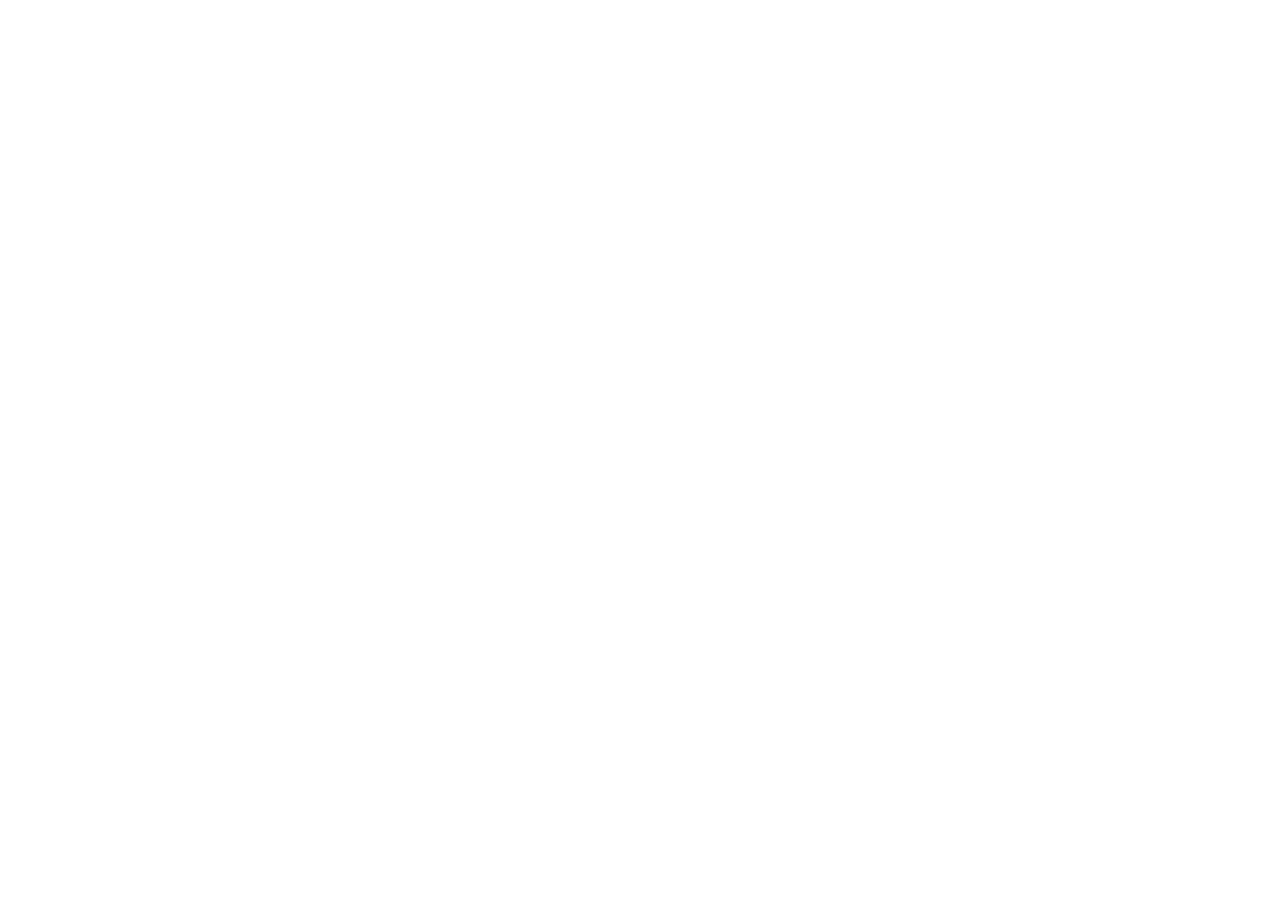
==== index.html @ 8466e8f9 "Model Agency by ZCH" ====
<!DOCTYPE html>
<html>
<head>
	<title></title>
	<meta name="viewport" content="width=device-width, initial-scale=1, shrink-to-fit=no">
	<link rel="stylesheet" type="text/css" href="css/bootstrap.min.css">
	<script type="text/javascript" src="js/jquery.min.js"></script>
	<script type="text/javascript" src="js/bootstrap.bundle.min.js"></script>
</head>
<body>
 	
</body>
</html>
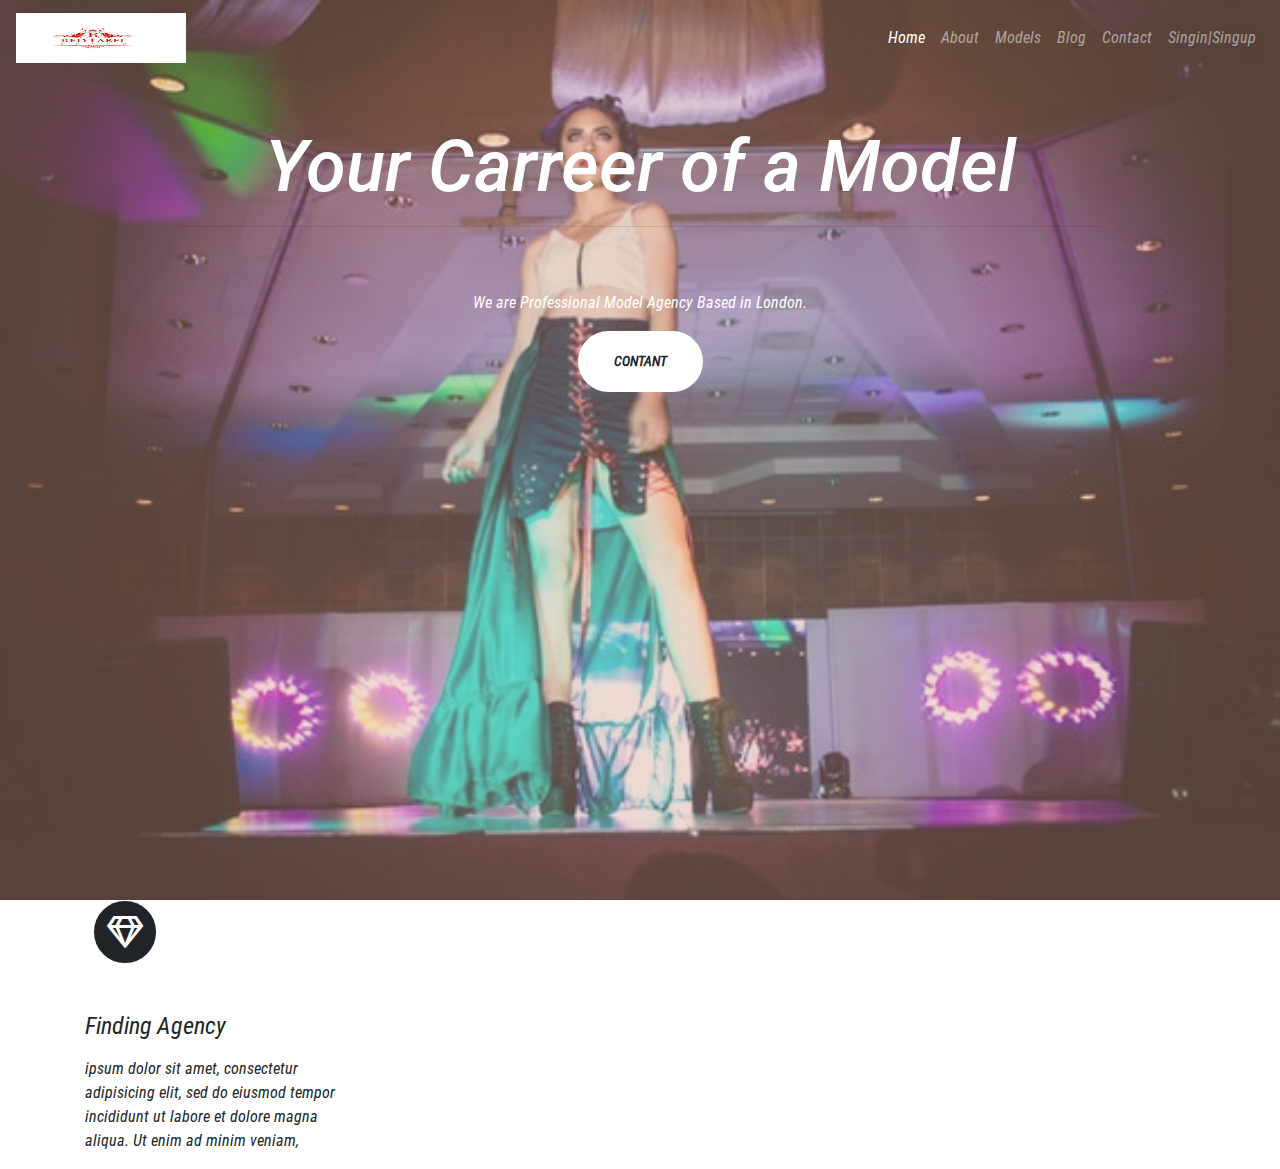
==== commit fc6a539b: "Model Agency by ZCH" ====
--- a/index.html
+++ b/index.html
@@ -6,8 +6,75 @@
 	<link rel="stylesheet" type="text/css" href="css/bootstrap.min.css">
 	<script type="text/javascript" src="js/jquery.min.js"></script>
 	<script type="text/javascript" src="js/bootstrap.bundle.min.js"></script>
+	<link rel="stylesheet" type="text/css" href="style.css">
+	<link rel="stylesheet" type="text/css" href="font.css">
+	<link rel="stylesheet" type="text/css" href="fontawesome-free-5.12.1-web/css/all.min.css">
 </head>
 <body>
- 	
+	<div id="banner">
+	<nav class="navbar navbar-expand-lg navbar-dark">
+		<a class="navbar-brand" href="#"><img src="images/logo.png" style="width: 170px;height: 50px"></a>
+		<button class="navbar-toggler" type="button" data-toggle="collapse" data-target="#navbarSupportedContent" aria-controls="navbarSupportedContent" aria-expanded="false" aria-label="Toggle navigation">
+			<span class="navbar-toggler-icon"></span>
+		</button>
+
+		<div class="collapse navbar-collapse" id="navbarSupportedContent">
+			<ul class="navbar-nav ml-auto">
+				<li class="nav-item active">
+					<a class="nav-link" href="#">Home <span class="sr-only">(current)</span></a>
+				</li>
+				<li class="nav-item">
+					<a class="nav-link" href="#">About</a>
+				</li>
+				<li class="nav-item">
+					<a class="nav-link" href="#">Models</a>
+				</li>
+				<li class="nav-item">
+					<a class="nav-link" href="#">Blog</a>
+				</li>
+				<li class="nav-item">
+					<a class="nav-link" href="#">Contact</a>
+				</li>
+				<li class="nav-item">
+					<a class="nav-link" href="#">Singin|Singup</a>
+				</li>
+				
+				
+			</ul>
+
+		</div>
+	</nav>
+	<div class="container">
+		<div class="row justify-content-center">
+			<div class="col-10 my-5">
+				<h1 class="text-white display-3 text-center" id="headertitle">Your Carreer of a Model</h1>
+				<hr id="divider d-lg-block d-none">
+			</div>
+			<div class="col-12 text-center d-lg-block d-none">
+				<p class="text-white">We are Professional Model Agency Based in London.</p>
+			</div>
+			<div class="d-lg-block d-none">
+				<a href="" class="btn" id="headermain">Contant</a>
+			</div>
+			
+		</div>
+	</div>
+	
+</div>
+<div class="container">
+		<div class="row">
+			<div class="col-lg-3 col-md-6 col-sm-6 col-6">
+				<span class="fa-stack fa-2x">
+					<i class="fas fa-circle fa-stack-2x"></i>
+					<i class="far fa-gem fa-stack-1x fa-inverse"></i>
+				</span>
+				<h4 class="mt-5"> Finding Agency</h4>
+				<p class="text-left mt-3">
+					ipsum dolor sit amet, consectetur adipisicing elit, sed do eiusmod
+					tempor incididunt ut labore et dolore magna aliqua. Ut enim ad minim veniam,
+				</p>
+			</div>
+		</div>
+	</div>
 </body>
 </html>--- a/style.css
+++ b/style.css
@@ -0,0 +1,29 @@
+#banner{
+	background:linear-gradient(to bottom, rgba(218,165,146,.4)0,rgba(218,165,146,.4)100%),url(images/bg2.jpg);
+	width:100%;
+	height: 100vh;
+	background-repeat: no-repeat;
+	background-position: center;
+	background-size: cover;
+}
+#headertitle{
+	font-family:'cc';
+}
+
+*{
+	font-family: 'bb';
+}
+#divider{
+	max-width: 3.25rem;
+	border-width: .2rem;
+	border-color: #fff;
+}
+#headermain{
+	padding: 1.25rem 2.25rem;
+	font-size: .85rem;
+	font-weight: 700;
+	text-transform: uppercase;
+	border: none;
+	border-radius: 10rem;
+	background-color: #fff;
+}--- a/font.css
+++ b/font.css
@@ -0,0 +1,12 @@
+@font-face{
+	font-family: "aa";
+	src:url('fonts/Roboto/Roboto-Black.ttf');
+}
+@font-face{
+	font-family: "bb";
+	src:url('fonts/Roboto_Condensed/RobotoCondensed-Italic.ttf');
+}
+@font-face{
+	font-family: "cc";
+	src:url('fonts/Roboto-MediumItalic.ttf');
+}--- a/fontawesome-free-5.12.1-web/css/all.min.css
+++ b/fontawesome-free-5.12.1-web/css/all.min.css
@@ -0,0 +1,5 @@
+/*!
+ * Font Awesome Free 5.12.1 by @fontawesome - https://fontawesome.com
+ * License - https://fontawesome.com/license/free (Icons: CC BY 4.0, Fonts: SIL OFL 1.1, Code: MIT License)
+ */
+.fa,.fab,.fad,.fal,.far,.fas{-moz-osx-font-smoothing:grayscale;-webkit-font-smoothing:antialiased;display:inline-block;font-style:normal;font-variant:normal;text-rendering:auto;line-height:1}.fa-lg{font-size:1.33333em;line-height:.75em;vertical-align:-.0667em}.fa-xs{font-size:.75em}.fa-sm{font-size:.875em}.fa-1x{font-size:1em}.fa-2x{font-size:2em}.fa-3x{font-size:3em}.fa-4x{font-size:4em}.fa-5x{font-size:5em}.fa-6x{font-size:6em}.fa-7x{font-size:7em}.fa-8x{font-size:8em}.fa-9x{font-size:9em}.fa-10x{font-size:10em}.fa-fw{text-align:center;width:1.25em}.fa-ul{list-style-type:none;margin-left:2.5em;padding-left:0}.fa-ul>li{position:relative}.fa-li{left:-2em;position:absolute;text-align:center;width:2em;line-height:inherit}.fa-border{border:.08em solid #eee;border-radius:.1em;padding:.2em .25em .15em}.fa-pull-left{float:left}.fa-pull-right{float:right}.fa.fa-pull-left,.fab.fa-pull-left,.fal.fa-pull-left,.far.fa-pull-left,.fas.fa-pull-left{margin-right:.3em}.fa.fa-pull-right,.fab.fa-pull-right,.fal.fa-pull-right,.far.fa-pull-right,.fas.fa-pull-right{margin-left:.3em}.fa-spin{-webkit-animation:fa-spin 2s linear infinite;animation:fa-spin 2s linear infinite}.fa-pulse{-webkit-animation:fa-spin 1s steps(8) infinite;animation:fa-spin 1s steps(8) infinite}@-webkit-keyframes fa-spin{0%{-webkit-transform:rotate(0deg);transform:rotate(0deg)}to{-webkit-transform:rotate(1turn);transform:rotate(1turn)}}@keyframes fa-spin{0%{-webkit-transform:rotate(0deg);transform:rotate(0deg)}to{-webkit-transform:rotate(1turn);transform:rotate(1turn)}}.fa-rotate-90{-ms-filter:"progid:DXImageTransform.Microsoft.BasicImage(rotation=1)";-webkit-transform:rotate(90deg);transform:rotate(90deg)}.fa-rotate-180{-ms-filter:"progid:DXImageTransform.Microsoft.BasicImage(rotation=2)";-webkit-transform:rotate(180deg);transform:rotate(180deg)}.fa-rotate-270{-ms-filter:"progid:DXImageTransform.Microsoft.BasicImage(rotation=3)";-webkit-transform:rotate(270deg);transform:rotate(270deg)}.fa-flip-horizontal{-ms-filter:"progid:DXImageTransform.Microsoft.BasicImage(rotation=0, mirror=1)";-webkit-transform:scaleX(-1);transform:scaleX(-1)}.fa-flip-vertical{-webkit-transform:scaleY(-1);transform:scaleY(-1)}.fa-flip-both,.fa-flip-horizontal.fa-flip-vertical,.fa-flip-vertical{-ms-filter:"progid:DXImageTransform.Microsoft.BasicImage(rotation=2, mirror=1)"}.fa-flip-both,.fa-flip-horizontal.fa-flip-vertical{-webkit-transform:scale(-1);transform:scale(-1)}:root .fa-flip-both,:root .fa-flip-horizontal,:root .fa-flip-vertical,:root .fa-rotate-90,:root .fa-rotate-180,:root .fa-rotate-270{-webkit-filter:none;filter:none}.fa-stack{display:inline-block;height:2em;line-height:2em;position:relative;vertical-align:middle;width:2.5em}.fa-stack-1x,.fa-stack-2x{left:0;position:absolute;text-align:center;width:100%}.fa-stack-1x{line-height:inherit}.fa-stack-2x{font-size:2em}.fa-inverse{color:#fff}.fa-500px:before{content:"\f26e"}.fa-accessible-icon:before{content:"\f368"}.fa-accusoft:before{content:"\f369"}.fa-acquisitions-incorporated:before{content:"\f6af"}.fa-ad:before{content:"\f641"}.fa-address-book:before{content:"\f2b9"}.fa-address-card:before{content:"\f2bb"}.fa-adjust:before{content:"\f042"}.fa-adn:before{content:"\f170"}.fa-adobe:before{content:"\f778"}.fa-adversal:before{content:"\f36a"}.fa-affiliatetheme:before{content:"\f36b"}.fa-air-freshener:before{content:"\f5d0"}.fa-airbnb:before{content:"\f834"}.fa-algolia:before{content:"\f36c"}.fa-align-center:before{content:"\f037"}.fa-align-justify:before{content:"\f039"}.fa-align-left:before{content:"\f036"}.fa-align-right:before{content:"\f038"}.fa-alipay:before{content:"\f642"}.fa-allergies:before{content:"\f461"}.fa-amazon:before{content:"\f270"}.fa-amazon-pay:before{content:"\f42c"}.fa-ambulance:before{content:"\f0f9"}.fa-american-sign-language-interpreting:before{content:"\f2a3"}.fa-amilia:before{content:"\f36d"}.fa-anchor:before{content:"\f13d"}.fa-android:before{content:"\f17b"}.fa-angellist:before{content:"\f209"}.fa-angle-double-down:before{content:"\f103"}.fa-angle-double-left:before{content:"\f100"}.fa-angle-double-right:before{content:"\f101"}.fa-angle-double-up:before{content:"\f102"}.fa-angle-down:before{content:"\f107"}.fa-angle-left:before{content:"\f104"}.fa-angle-right:before{content:"\f105"}.fa-angle-up:before{content:"\f106"}.fa-angry:before{content:"\f556"}.fa-angrycreative:before{content:"\f36e"}.fa-angular:before{content:"\f420"}.fa-ankh:before{content:"\f644"}.fa-app-store:before{content:"\f36f"}.fa-app-store-ios:before{content:"\f370"}.fa-apper:before{content:"\f371"}.fa-apple:before{content:"\f179"}.fa-apple-alt:before{content:"\f5d1"}.fa-apple-pay:before{content:"\f415"}.fa-archive:before{content:"\f187"}.fa-archway:before{content:"\f557"}.fa-arrow-alt-circle-down:before{content:"\f358"}.fa-arrow-alt-circle-left:before{content:"\f359"}.fa-arrow-alt-circle-right:before{content:"\f35a"}.fa-arrow-alt-circle-up:before{content:"\f35b"}.fa-arrow-circle-down:before{content:"\f0ab"}.fa-arrow-circle-left:before{content:"\f0a8"}.fa-arrow-circle-right:before{content:"\f0a9"}.fa-arrow-circle-up:before{content:"\f0aa"}.fa-arrow-down:before{content:"\f063"}.fa-arrow-left:before{content:"\f060"}.fa-arrow-right:before{content:"\f061"}.fa-arrow-up:before{content:"\f062"}.fa-arrows-alt:before{content:"\f0b2"}.fa-arrows-alt-h:before{content:"\f337"}.fa-arrows-alt-v:before{content:"\f338"}.fa-artstation:before{content:"\f77a"}.fa-assistive-listening-systems:before{content:"\f2a2"}.fa-asterisk:before{content:"\f069"}.fa-asymmetrik:before{content:"\f372"}.fa-at:before{content:"\f1fa"}.fa-atlas:before{content:"\f558"}.fa-atlassian:before{content:"\f77b"}.fa-atom:before{content:"\f5d2"}.fa-audible:before{content:"\f373"}.fa-audio-description:before{content:"\f29e"}.fa-autoprefixer:before{content:"\f41c"}.fa-avianex:before{content:"\f374"}.fa-aviato:before{content:"\f421"}.fa-award:before{content:"\f559"}.fa-aws:before{content:"\f375"}.fa-baby:before{content:"\f77c"}.fa-baby-carriage:before{content:"\f77d"}.fa-backspace:before{content:"\f55a"}.fa-backward:before{content:"\f04a"}.fa-bacon:before{content:"\f7e5"}.fa-bahai:before{content:"\f666"}.fa-balance-scale:before{content:"\f24e"}.fa-balance-scale-left:before{content:"\f515"}.fa-balance-scale-right:before{content:"\f516"}.fa-ban:before{content:"\f05e"}.fa-band-aid:before{content:"\f462"}.fa-bandcamp:before{content:"\f2d5"}.fa-barcode:before{content:"\f02a"}.fa-bars:before{content:"\f0c9"}.fa-baseball-ball:before{content:"\f433"}.fa-basketball-ball:before{content:"\f434"}.fa-bath:before{content:"\f2cd"}.fa-battery-empty:before{content:"\f244"}.fa-battery-full:before{content:"\f240"}.fa-battery-half:before{content:"\f242"}.fa-battery-quarter:before{content:"\f243"}.fa-battery-three-quarters:before{content:"\f241"}.fa-battle-net:before{content:"\f835"}.fa-bed:before{content:"\f236"}.fa-beer:before{content:"\f0fc"}.fa-behance:before{content:"\f1b4"}.fa-behance-square:before{content:"\f1b5"}.fa-bell:before{content:"\f0f3"}.fa-bell-slash:before{content:"\f1f6"}.fa-bezier-curve:before{content:"\f55b"}.fa-bible:before{content:"\f647"}.fa-bicycle:before{content:"\f206"}.fa-biking:before{content:"\f84a"}.fa-bimobject:before{content:"\f378"}.fa-binoculars:before{content:"\f1e5"}.fa-biohazard:before{content:"\f780"}.fa-birthday-cake:before{content:"\f1fd"}.fa-bitbucket:before{content:"\f171"}.fa-bitcoin:before{content:"\f379"}.fa-bity:before{content:"\f37a"}.fa-black-tie:before{content:"\f27e"}.fa-blackberry:before{content:"\f37b"}.fa-blender:before{content:"\f517"}.fa-blender-phone:before{content:"\f6b6"}.fa-blind:before{content:"\f29d"}.fa-blog:before{content:"\f781"}.fa-blogger:before{content:"\f37c"}.fa-blogger-b:before{content:"\f37d"}.fa-bluetooth:before{content:"\f293"}.fa-bluetooth-b:before{content:"\f294"}.fa-bold:before{content:"\f032"}.fa-bolt:before{content:"\f0e7"}.fa-bomb:before{content:"\f1e2"}.fa-bone:before{content:"\f5d7"}.fa-bong:before{content:"\f55c"}.fa-book:before{content:"\f02d"}.fa-book-dead:before{content:"\f6b7"}.fa-book-medical:before{content:"\f7e6"}.fa-book-open:before{content:"\f518"}.fa-book-reader:before{content:"\f5da"}.fa-bookmark:before{content:"\f02e"}.fa-bootstrap:before{content:"\f836"}.fa-border-all:before{content:"\f84c"}.fa-border-none:before{content:"\f850"}.fa-border-style:before{content:"\f853"}.fa-bowling-ball:before{content:"\f436"}.fa-box:before{content:"\f466"}.fa-box-open:before{content:"\f49e"}.fa-boxes:before{content:"\f468"}.fa-braille:before{content:"\f2a1"}.fa-brain:before{content:"\f5dc"}.fa-bread-slice:before{content:"\f7ec"}.fa-briefcase:before{content:"\f0b1"}.fa-briefcase-medical:before{content:"\f469"}.fa-broadcast-tower:before{content:"\f519"}.fa-broom:before{content:"\f51a"}.fa-brush:before{content:"\f55d"}.fa-btc:before{content:"\f15a"}.fa-buffer:before{content:"\f837"}.fa-bug:before{content:"\f188"}.fa-building:before{content:"\f1ad"}.fa-bullhorn:before{content:"\f0a1"}.fa-bullseye:before{content:"\f140"}.fa-burn:before{content:"\f46a"}.fa-buromobelexperte:before{content:"\f37f"}.fa-bus:before{content:"\f207"}.fa-bus-alt:before{content:"\f55e"}.fa-business-time:before{content:"\f64a"}.fa-buy-n-large:before{content:"\f8a6"}.fa-buysellads:before{content:"\f20d"}.fa-calculator:before{content:"\f1ec"}.fa-calendar:before{content:"\f133"}.fa-calendar-alt:before{content:"\f073"}.fa-calendar-check:before{content:"\f274"}.fa-calendar-day:before{content:"\f783"}.fa-calendar-minus:before{content:"\f272"}.fa-calendar-plus:before{content:"\f271"}.fa-calendar-times:before{content:"\f273"}.fa-calendar-week:before{content:"\f784"}.fa-camera:before{content:"\f030"}.fa-camera-retro:before{content:"\f083"}.fa-campground:before{content:"\f6bb"}.fa-canadian-maple-leaf:before{content:"\f785"}.fa-candy-cane:before{content:"\f786"}.fa-cannabis:before{content:"\f55f"}.fa-capsules:before{content:"\f46b"}.fa-car:before{content:"\f1b9"}.fa-car-alt:before{content:"\f5de"}.fa-car-battery:before{content:"\f5df"}.fa-car-crash:before{content:"\f5e1"}.fa-car-side:before{content:"\f5e4"}.fa-caravan:before{content:"\f8ff"}.fa-caret-down:before{content:"\f0d7"}.fa-caret-left:before{content:"\f0d9"}.fa-caret-right:before{content:"\f0da"}.fa-caret-square-down:before{content:"\f150"}.fa-caret-square-left:before{content:"\f191"}.fa-caret-square-right:before{content:"\f152"}.fa-caret-square-up:before{content:"\f151"}.fa-caret-up:before{content:"\f0d8"}.fa-carrot:before{content:"\f787"}.fa-cart-arrow-down:before{content:"\f218"}.fa-cart-plus:before{content:"\f217"}.fa-cash-register:before{content:"\f788"}.fa-cat:before{content:"\f6be"}.fa-cc-amazon-pay:before{content:"\f42d"}.fa-cc-amex:before{content:"\f1f3"}.fa-cc-apple-pay:before{content:"\f416"}.fa-cc-diners-club:before{content:"\f24c"}.fa-cc-discover:before{content:"\f1f2"}.fa-cc-jcb:before{content:"\f24b"}.fa-cc-mastercard:before{content:"\f1f1"}.fa-cc-paypal:before{content:"\f1f4"}.fa-cc-stripe:before{content:"\f1f5"}.fa-cc-visa:before{content:"\f1f0"}.fa-centercode:before{content:"\f380"}.fa-centos:before{content:"\f789"}.fa-certificate:before{content:"\f0a3"}.fa-chair:before{content:"\f6c0"}.fa-chalkboard:before{content:"\f51b"}.fa-chalkboard-teacher:before{content:"\f51c"}.fa-charging-station:before{content:"\f5e7"}.fa-chart-area:before{content:"\f1fe"}.fa-chart-bar:before{content:"\f080"}.fa-chart-line:before{content:"\f201"}.fa-chart-pie:before{content:"\f200"}.fa-check:before{content:"\f00c"}.fa-check-circle:before{content:"\f058"}.fa-check-double:before{content:"\f560"}.fa-check-square:before{content:"\f14a"}.fa-cheese:before{content:"\f7ef"}.fa-chess:before{content:"\f439"}.fa-chess-bishop:before{content:"\f43a"}.fa-chess-board:before{content:"\f43c"}.fa-chess-king:before{content:"\f43f"}.fa-chess-knight:before{content:"\f441"}.fa-chess-pawn:before{content:"\f443"}.fa-chess-queen:before{content:"\f445"}.fa-chess-rook:before{content:"\f447"}.fa-chevron-circle-down:before{content:"\f13a"}.fa-chevron-circle-left:before{content:"\f137"}.fa-chevron-circle-right:before{content:"\f138"}.fa-chevron-circle-up:before{content:"\f139"}.fa-chevron-down:before{content:"\f078"}.fa-chevron-left:before{content:"\f053"}.fa-chevron-right:before{content:"\f054"}.fa-chevron-up:before{content:"\f077"}.fa-child:before{content:"\f1ae"}.fa-chrome:before{content:"\f268"}.fa-chromecast:before{content:"\f838"}.fa-church:before{content:"\f51d"}.fa-circle:before{content:"\f111"}.fa-circle-notch:before{content:"\f1ce"}.fa-city:before{content:"\f64f"}.fa-clinic-medical:before{content:"\f7f2"}.fa-clipboard:before{content:"\f328"}.fa-clipboard-check:before{content:"\f46c"}.fa-clipboard-list:before{content:"\f46d"}.fa-clock:before{content:"\f017"}.fa-clone:before{content:"\f24d"}.fa-closed-captioning:before{content:"\f20a"}.fa-cloud:before{content:"\f0c2"}.fa-cloud-download-alt:before{content:"\f381"}.fa-cloud-meatball:before{content:"\f73b"}.fa-cloud-moon:before{content:"\f6c3"}.fa-cloud-moon-rain:before{content:"\f73c"}.fa-cloud-rain:before{content:"\f73d"}.fa-cloud-showers-heavy:before{content:"\f740"}.fa-cloud-sun:before{content:"\f6c4"}.fa-cloud-sun-rain:before{content:"\f743"}.fa-cloud-upload-alt:before{content:"\f382"}.fa-cloudscale:before{content:"\f383"}.fa-cloudsmith:before{content:"\f384"}.fa-cloudversify:before{content:"\f385"}.fa-cocktail:before{content:"\f561"}.fa-code:before{content:"\f121"}.fa-code-branch:before{content:"\f126"}.fa-codepen:before{content:"\f1cb"}.fa-codiepie:before{content:"\f284"}.fa-coffee:before{content:"\f0f4"}.fa-cog:before{content:"\f013"}.fa-cogs:before{content:"\f085"}.fa-coins:before{content:"\f51e"}.fa-columns:before{content:"\f0db"}.fa-comment:before{content:"\f075"}.fa-comment-alt:before{content:"\f27a"}.fa-comment-dollar:before{content:"\f651"}.fa-comment-dots:before{content:"\f4ad"}.fa-comment-medical:before{content:"\f7f5"}.fa-comment-slash:before{content:"\f4b3"}.fa-comments:before{content:"\f086"}.fa-comments-dollar:before{content:"\f653"}.fa-compact-disc:before{content:"\f51f"}.fa-compass:before{content:"\f14e"}.fa-compress:before{content:"\f066"}.fa-compress-alt:before{content:"\f422"}.fa-compress-arrows-alt:before{content:"\f78c"}.fa-concierge-bell:before{content:"\f562"}.fa-confluence:before{content:"\f78d"}.fa-connectdevelop:before{content:"\f20e"}.fa-contao:before{content:"\f26d"}.fa-cookie:before{content:"\f563"}.fa-cookie-bite:before{content:"\f564"}.fa-copy:before{content:"\f0c5"}.fa-copyright:before{content:"\f1f9"}.fa-cotton-bureau:before{content:"\f89e"}.fa-couch:before{content:"\f4b8"}.fa-cpanel:before{content:"\f388"}.fa-creative-commons:before{content:"\f25e"}.fa-creative-commons-by:before{content:"\f4e7"}.fa-creative-commons-nc:before{content:"\f4e8"}.fa-creative-commons-nc-eu:before{content:"\f4e9"}.fa-creative-commons-nc-jp:before{content:"\f4ea"}.fa-creative-commons-nd:before{content:"\f4eb"}.fa-creative-commons-pd:before{content:"\f4ec"}.fa-creative-commons-pd-alt:before{content:"\f4ed"}.fa-creative-commons-remix:before{content:"\f4ee"}.fa-creative-commons-sa:before{content:"\f4ef"}.fa-creative-commons-sampling:before{content:"\f4f0"}.fa-creative-commons-sampling-plus:before{content:"\f4f1"}.fa-creative-commons-share:before{content:"\f4f2"}.fa-creative-commons-zero:before{content:"\f4f3"}.fa-credit-card:before{content:"\f09d"}.fa-critical-role:before{content:"\f6c9"}.fa-crop:before{content:"\f125"}.fa-crop-alt:before{content:"\f565"}.fa-cross:before{content:"\f654"}.fa-crosshairs:before{content:"\f05b"}.fa-crow:before{content:"\f520"}.fa-crown:before{content:"\f521"}.fa-crutch:before{content:"\f7f7"}.fa-css3:before{content:"\f13c"}.fa-css3-alt:before{content:"\f38b"}.fa-cube:before{content:"\f1b2"}.fa-cubes:before{content:"\f1b3"}.fa-cut:before{content:"\f0c4"}.fa-cuttlefish:before{content:"\f38c"}.fa-d-and-d:before{content:"\f38d"}.fa-d-and-d-beyond:before{content:"\f6ca"}.fa-dailymotion:before{content:"\f952"}.fa-dashcube:before{content:"\f210"}.fa-database:before{content:"\f1c0"}.fa-deaf:before{content:"\f2a4"}.fa-delicious:before{content:"\f1a5"}.fa-democrat:before{content:"\f747"}.fa-deploydog:before{content:"\f38e"}.fa-deskpro:before{content:"\f38f"}.fa-desktop:before{content:"\f108"}.fa-dev:before{content:"\f6cc"}.fa-deviantart:before{content:"\f1bd"}.fa-dharmachakra:before{content:"\f655"}.fa-dhl:before{content:"\f790"}.fa-diagnoses:before{content:"\f470"}.fa-diaspora:before{content:"\f791"}.fa-dice:before{content:"\f522"}.fa-dice-d20:before{content:"\f6cf"}.fa-dice-d6:before{content:"\f6d1"}.fa-dice-five:before{content:"\f523"}.fa-dice-four:before{content:"\f524"}.fa-dice-one:before{content:"\f525"}.fa-dice-six:before{content:"\f526"}.fa-dice-three:before{content:"\f527"}.fa-dice-two:before{content:"\f528"}.fa-digg:before{content:"\f1a6"}.fa-digital-ocean:before{content:"\f391"}.fa-digital-tachograph:before{content:"\f566"}.fa-directions:before{content:"\f5eb"}.fa-discord:before{content:"\f392"}.fa-discourse:before{content:"\f393"}.fa-divide:before{content:"\f529"}.fa-dizzy:before{content:"\f567"}.fa-dna:before{content:"\f471"}.fa-dochub:before{content:"\f394"}.fa-docker:before{content:"\f395"}.fa-dog:before{content:"\f6d3"}.fa-dollar-sign:before{content:"\f155"}.fa-dolly:before{content:"\f472"}.fa-dolly-flatbed:before{content:"\f474"}.fa-donate:before{content:"\f4b9"}.fa-door-closed:before{content:"\f52a"}.fa-door-open:before{content:"\f52b"}.fa-dot-circle:before{content:"\f192"}.fa-dove:before{content:"\f4ba"}.fa-download:before{content:"\f019"}.fa-draft2digital:before{content:"\f396"}.fa-drafting-compass:before{content:"\f568"}.fa-dragon:before{content:"\f6d5"}.fa-draw-polygon:before{content:"\f5ee"}.fa-dribbble:before{content:"\f17d"}.fa-dribbble-square:before{content:"\f397"}.fa-dropbox:before{content:"\f16b"}.fa-drum:before{content:"\f569"}.fa-drum-steelpan:before{content:"\f56a"}.fa-drumstick-bite:before{content:"\f6d7"}.fa-drupal:before{content:"\f1a9"}.fa-dumbbell:before{content:"\f44b"}.fa-dumpster:before{content:"\f793"}.fa-dumpster-fire:before{content:"\f794"}.fa-dungeon:before{content:"\f6d9"}.fa-dyalog:before{content:"\f399"}.fa-earlybirds:before{content:"\f39a"}.fa-ebay:before{content:"\f4f4"}.fa-edge:before{content:"\f282"}.fa-edit:before{content:"\f044"}.fa-egg:before{content:"\f7fb"}.fa-eject:before{content:"\f052"}.fa-elementor:before{content:"\f430"}.fa-ellipsis-h:before{content:"\f141"}.fa-ellipsis-v:before{content:"\f142"}.fa-ello:before{content:"\f5f1"}.fa-ember:before{content:"\f423"}.fa-empire:before{content:"\f1d1"}.fa-envelope:before{content:"\f0e0"}.fa-envelope-open:before{content:"\f2b6"}.fa-envelope-open-text:before{content:"\f658"}.fa-envelope-square:before{content:"\f199"}.fa-envira:before{content:"\f299"}.fa-equals:before{content:"\f52c"}.fa-eraser:before{content:"\f12d"}.fa-erlang:before{content:"\f39d"}.fa-ethereum:before{content:"\f42e"}.fa-ethernet:before{content:"\f796"}.fa-etsy:before{content:"\f2d7"}.fa-euro-sign:before{content:"\f153"}.fa-evernote:before{content:"\f839"}.fa-exchange-alt:before{content:"\f362"}.fa-exclamation:before{content:"\f12a"}.fa-exclamation-circle:before{content:"\f06a"}.fa-exclamation-triangle:before{content:"\f071"}.fa-expand:before{content:"\f065"}.fa-expand-alt:before{content:"\f424"}.fa-expand-arrows-alt:before{content:"\f31e"}.fa-expeditedssl:before{content:"\f23e"}.fa-external-link-alt:before{content:"\f35d"}.fa-external-link-square-alt:before{content:"\f360"}.fa-eye:before{content:"\f06e"}.fa-eye-dropper:before{content:"\f1fb"}.fa-eye-slash:before{content:"\f070"}.fa-facebook:before{content:"\f09a"}.fa-facebook-f:before{content:"\f39e"}.fa-facebook-messenger:before{content:"\f39f"}.fa-facebook-square:before{content:"\f082"}.fa-fan:before{content:"\f863"}.fa-fantasy-flight-games:before{content:"\f6dc"}.fa-fast-backward:before{content:"\f049"}.fa-fast-forward:before{content:"\f050"}.fa-fax:before{content:"\f1ac"}.fa-feather:before{content:"\f52d"}.fa-feather-alt:before{content:"\f56b"}.fa-fedex:before{content:"\f797"}.fa-fedora:before{content:"\f798"}.fa-female:before{content:"\f182"}.fa-fighter-jet:before{content:"\f0fb"}.fa-figma:before{content:"\f799"}.fa-file:before{content:"\f15b"}.fa-file-alt:before{content:"\f15c"}.fa-file-archive:before{content:"\f1c6"}.fa-file-audio:before{content:"\f1c7"}.fa-file-code:before{content:"\f1c9"}.fa-file-contract:before{content:"\f56c"}.fa-file-csv:before{content:"\f6dd"}.fa-file-download:before{content:"\f56d"}.fa-file-excel:before{content:"\f1c3"}.fa-file-export:before{content:"\f56e"}.fa-file-image:before{content:"\f1c5"}.fa-file-import:before{content:"\f56f"}.fa-file-invoice:before{content:"\f570"}.fa-file-invoice-dollar:before{content:"\f571"}.fa-file-medical:before{content:"\f477"}.fa-file-medical-alt:before{content:"\f478"}.fa-file-pdf:before{content:"\f1c1"}.fa-file-powerpoint:before{content:"\f1c4"}.fa-file-prescription:before{content:"\f572"}.fa-file-signature:before{content:"\f573"}.fa-file-upload:before{content:"\f574"}.fa-file-video:before{content:"\f1c8"}.fa-file-word:before{content:"\f1c2"}.fa-fill:before{content:"\f575"}.fa-fill-drip:before{content:"\f576"}.fa-film:before{content:"\f008"}.fa-filter:before{content:"\f0b0"}.fa-fingerprint:before{content:"\f577"}.fa-fire:before{content:"\f06d"}.fa-fire-alt:before{content:"\f7e4"}.fa-fire-extinguisher:before{content:"\f134"}.fa-firefox:before{content:"\f269"}.fa-firefox-browser:before{content:"\f907"}.fa-first-aid:before{content:"\f479"}.fa-first-order:before{content:"\f2b0"}.fa-first-order-alt:before{content:"\f50a"}.fa-firstdraft:before{content:"\f3a1"}.fa-fish:before{content:"\f578"}.fa-fist-raised:before{content:"\f6de"}.fa-flag:before{content:"\f024"}.fa-flag-checkered:before{content:"\f11e"}.fa-flag-usa:before{content:"\f74d"}.fa-flask:before{content:"\f0c3"}.fa-flickr:before{content:"\f16e"}.fa-flipboard:before{content:"\f44d"}.fa-flushed:before{content:"\f579"}.fa-fly:before{content:"\f417"}.fa-folder:before{content:"\f07b"}.fa-folder-minus:before{content:"\f65d"}.fa-folder-open:before{content:"\f07c"}.fa-folder-plus:before{content:"\f65e"}.fa-font:before{content:"\f031"}.fa-font-awesome:before{content:"\f2b4"}.fa-font-awesome-alt:before{content:"\f35c"}.fa-font-awesome-flag:before{content:"\f425"}.fa-font-awesome-logo-full:before{content:"\f4e6"}.fa-fonticons:before{content:"\f280"}.fa-fonticons-fi:before{content:"\f3a2"}.fa-football-ball:before{content:"\f44e"}.fa-fort-awesome:before{content:"\f286"}.fa-fort-awesome-alt:before{content:"\f3a3"}.fa-forumbee:before{content:"\f211"}.fa-forward:before{content:"\f04e"}.fa-foursquare:before{content:"\f180"}.fa-free-code-camp:before{content:"\f2c5"}.fa-freebsd:before{content:"\f3a4"}.fa-frog:before{content:"\f52e"}.fa-frown:before{content:"\f119"}.fa-frown-open:before{content:"\f57a"}.fa-fulcrum:before{content:"\f50b"}.fa-funnel-dollar:before{content:"\f662"}.fa-futbol:before{content:"\f1e3"}.fa-galactic-republic:before{content:"\f50c"}.fa-galactic-senate:before{content:"\f50d"}.fa-gamepad:before{content:"\f11b"}.fa-gas-pump:before{content:"\f52f"}.fa-gavel:before{content:"\f0e3"}.fa-gem:before{content:"\f3a5"}.fa-genderless:before{content:"\f22d"}.fa-get-pocket:before{content:"\f265"}.fa-gg:before{content:"\f260"}.fa-gg-circle:before{content:"\f261"}.fa-ghost:before{content:"\f6e2"}.fa-gift:before{content:"\f06b"}.fa-gifts:before{content:"\f79c"}.fa-git:before{content:"\f1d3"}.fa-git-alt:before{content:"\f841"}.fa-git-square:before{content:"\f1d2"}.fa-github:before{content:"\f09b"}.fa-github-alt:before{content:"\f113"}.fa-github-square:before{content:"\f092"}.fa-gitkraken:before{content:"\f3a6"}.fa-gitlab:before{content:"\f296"}.fa-gitter:before{content:"\f426"}.fa-glass-cheers:before{content:"\f79f"}.fa-glass-martini:before{content:"\f000"}.fa-glass-martini-alt:before{content:"\f57b"}.fa-glass-whiskey:before{content:"\f7a0"}.fa-glasses:before{content:"\f530"}.fa-glide:before{content:"\f2a5"}.fa-glide-g:before{content:"\f2a6"}.fa-globe:before{content:"\f0ac"}.fa-globe-africa:before{content:"\f57c"}.fa-globe-americas:before{content:"\f57d"}.fa-globe-asia:before{content:"\f57e"}.fa-globe-europe:before{content:"\f7a2"}.fa-gofore:before{content:"\f3a7"}.fa-golf-ball:before{content:"\f450"}.fa-goodreads:before{content:"\f3a8"}.fa-goodreads-g:before{content:"\f3a9"}.fa-google:before{content:"\f1a0"}.fa-google-drive:before{content:"\f3aa"}.fa-google-play:before{content:"\f3ab"}.fa-google-plus:before{content:"\f2b3"}.fa-google-plus-g:before{content:"\f0d5"}.fa-google-plus-square:before{content:"\f0d4"}.fa-google-wallet:before{content:"\f1ee"}.fa-gopuram:before{content:"\f664"}.fa-graduation-cap:before{content:"\f19d"}.fa-gratipay:before{content:"\f184"}.fa-grav:before{content:"\f2d6"}.fa-greater-than:before{content:"\f531"}.fa-greater-than-equal:before{content:"\f532"}.fa-grimace:before{content:"\f57f"}.fa-grin:before{content:"\f580"}.fa-grin-alt:before{content:"\f581"}.fa-grin-beam:before{content:"\f582"}.fa-grin-beam-sweat:before{content:"\f583"}.fa-grin-hearts:before{content:"\f584"}.fa-grin-squint:before{content:"\f585"}.fa-grin-squint-tears:before{content:"\f586"}.fa-grin-stars:before{content:"\f587"}.fa-grin-tears:before{content:"\f588"}.fa-grin-tongue:before{content:"\f589"}.fa-grin-tongue-squint:before{content:"\f58a"}.fa-grin-tongue-wink:before{content:"\f58b"}.fa-grin-wink:before{content:"\f58c"}.fa-grip-horizontal:before{content:"\f58d"}.fa-grip-lines:before{content:"\f7a4"}.fa-grip-lines-vertical:before{content:"\f7a5"}.fa-grip-vertical:before{content:"\f58e"}.fa-gripfire:before{content:"\f3ac"}.fa-grunt:before{content:"\f3ad"}.fa-guitar:before{content:"\f7a6"}.fa-gulp:before{content:"\f3ae"}.fa-h-square:before{content:"\f0fd"}.fa-hacker-news:before{content:"\f1d4"}.fa-hacker-news-square:before{content:"\f3af"}.fa-hackerrank:before{content:"\f5f7"}.fa-hamburger:before{content:"\f805"}.fa-hammer:before{content:"\f6e3"}.fa-hamsa:before{content:"\f665"}.fa-hand-holding:before{content:"\f4bd"}.fa-hand-holding-heart:before{content:"\f4be"}.fa-hand-holding-usd:before{content:"\f4c0"}.fa-hand-lizard:before{content:"\f258"}.fa-hand-middle-finger:before{content:"\f806"}.fa-hand-paper:before{content:"\f256"}.fa-hand-peace:before{content:"\f25b"}.fa-hand-point-down:before{content:"\f0a7"}.fa-hand-point-left:before{content:"\f0a5"}.fa-hand-point-right:before{content:"\f0a4"}.fa-hand-point-up:before{content:"\f0a6"}.fa-hand-pointer:before{content:"\f25a"}.fa-hand-rock:before{content:"\f255"}.fa-hand-scissors:before{content:"\f257"}.fa-hand-spock:before{content:"\f259"}.fa-hands:before{content:"\f4c2"}.fa-hands-helping:before{content:"\f4c4"}.fa-handshake:before{content:"\f2b5"}.fa-hanukiah:before{content:"\f6e6"}.fa-hard-hat:before{content:"\f807"}.fa-hashtag:before{content:"\f292"}.fa-hat-cowboy:before{content:"\f8c0"}.fa-hat-cowboy-side:before{content:"\f8c1"}.fa-hat-wizard:before{content:"\f6e8"}.fa-hdd:before{content:"\f0a0"}.fa-heading:before{content:"\f1dc"}.fa-headphones:before{content:"\f025"}.fa-headphones-alt:before{content:"\f58f"}.fa-headset:before{content:"\f590"}.fa-heart:before{content:"\f004"}.fa-heart-broken:before{content:"\f7a9"}.fa-heartbeat:before{content:"\f21e"}.fa-helicopter:before{content:"\f533"}.fa-highlighter:before{content:"\f591"}.fa-hiking:before{content:"\f6ec"}.fa-hippo:before{content:"\f6ed"}.fa-hips:before{content:"\f452"}.fa-hire-a-helper:before{content:"\f3b0"}.fa-history:before{content:"\f1da"}.fa-hockey-puck:before{content:"\f453"}.fa-holly-berry:before{content:"\f7aa"}.fa-home:before{content:"\f015"}.fa-hooli:before{content:"\f427"}.fa-hornbill:before{content:"\f592"}.fa-horse:before{content:"\f6f0"}.fa-horse-head:before{content:"\f7ab"}.fa-hospital:before{content:"\f0f8"}.fa-hospital-alt:before{content:"\f47d"}.fa-hospital-symbol:before{content:"\f47e"}.fa-hot-tub:before{content:"\f593"}.fa-hotdog:before{content:"\f80f"}.fa-hotel:before{content:"\f594"}.fa-hotjar:before{content:"\f3b1"}.fa-hourglass:before{content:"\f254"}.fa-hourglass-end:before{content:"\f253"}.fa-hourglass-half:before{content:"\f252"}.fa-hourglass-start:before{content:"\f251"}.fa-house-damage:before{content:"\f6f1"}.fa-houzz:before{content:"\f27c"}.fa-hryvnia:before{content:"\f6f2"}.fa-html5:before{content:"\f13b"}.fa-hubspot:before{content:"\f3b2"}.fa-i-cursor:before{content:"\f246"}.fa-ice-cream:before{content:"\f810"}.fa-icicles:before{content:"\f7ad"}.fa-icons:before{content:"\f86d"}.fa-id-badge:before{content:"\f2c1"}.fa-id-card:before{content:"\f2c2"}.fa-id-card-alt:before{content:"\f47f"}.fa-ideal:before{content:"\f913"}.fa-igloo:before{content:"\f7ae"}.fa-image:before{content:"\f03e"}.fa-images:before{content:"\f302"}.fa-imdb:before{content:"\f2d8"}.fa-inbox:before{content:"\f01c"}.fa-indent:before{content:"\f03c"}.fa-industry:before{content:"\f275"}.fa-infinity:before{content:"\f534"}.fa-info:before{content:"\f129"}.fa-info-circle:before{content:"\f05a"}.fa-instagram:before{content:"\f16d"}.fa-instagram-square:before{content:"\f955"}.fa-intercom:before{content:"\f7af"}.fa-internet-explorer:before{content:"\f26b"}.fa-invision:before{content:"\f7b0"}.fa-ioxhost:before{content:"\f208"}.fa-italic:before{content:"\f033"}.fa-itch-io:before{content:"\f83a"}.fa-itunes:before{content:"\f3b4"}.fa-itunes-note:before{content:"\f3b5"}.fa-java:before{content:"\f4e4"}.fa-jedi:before{content:"\f669"}.fa-jedi-order:before{content:"\f50e"}.fa-jenkins:before{content:"\f3b6"}.fa-jira:before{content:"\f7b1"}.fa-joget:before{content:"\f3b7"}.fa-joint:before{content:"\f595"}.fa-joomla:before{content:"\f1aa"}.fa-journal-whills:before{content:"\f66a"}.fa-js:before{content:"\f3b8"}.fa-js-square:before{content:"\f3b9"}.fa-jsfiddle:before{content:"\f1cc"}.fa-kaaba:before{content:"\f66b"}.fa-kaggle:before{content:"\f5fa"}.fa-key:before{content:"\f084"}.fa-keybase:before{content:"\f4f5"}.fa-keyboard:before{content:"\f11c"}.fa-keycdn:before{content:"\f3ba"}.fa-khanda:before{content:"\f66d"}.fa-kickstarter:before{content:"\f3bb"}.fa-kickstarter-k:before{content:"\f3bc"}.fa-kiss:before{content:"\f596"}.fa-kiss-beam:before{content:"\f597"}.fa-kiss-wink-heart:before{content:"\f598"}.fa-kiwi-bird:before{content:"\f535"}.fa-korvue:before{content:"\f42f"}.fa-landmark:before{content:"\f66f"}.fa-language:before{content:"\f1ab"}.fa-laptop:before{content:"\f109"}.fa-laptop-code:before{content:"\f5fc"}.fa-laptop-medical:before{content:"\f812"}.fa-laravel:before{content:"\f3bd"}.fa-lastfm:before{content:"\f202"}.fa-lastfm-square:before{content:"\f203"}.fa-laugh:before{content:"\f599"}.fa-laugh-beam:before{content:"\f59a"}.fa-laugh-squint:before{content:"\f59b"}.fa-laugh-wink:before{content:"\f59c"}.fa-layer-group:before{content:"\f5fd"}.fa-leaf:before{content:"\f06c"}.fa-leanpub:before{content:"\f212"}.fa-lemon:before{content:"\f094"}.fa-less:before{content:"\f41d"}.fa-less-than:before{content:"\f536"}.fa-less-than-equal:before{content:"\f537"}.fa-level-down-alt:before{content:"\f3be"}.fa-level-up-alt:before{content:"\f3bf"}.fa-life-ring:before{content:"\f1cd"}.fa-lightbulb:before{content:"\f0eb"}.fa-line:before{content:"\f3c0"}.fa-link:before{content:"\f0c1"}.fa-linkedin:before{content:"\f08c"}.fa-linkedin-in:before{content:"\f0e1"}.fa-linode:before{content:"\f2b8"}.fa-linux:before{content:"\f17c"}.fa-lira-sign:before{content:"\f195"}.fa-list:before{content:"\f03a"}.fa-list-alt:before{content:"\f022"}.fa-list-ol:before{content:"\f0cb"}.fa-list-ul:before{content:"\f0ca"}.fa-location-arrow:before{content:"\f124"}.fa-lock:before{content:"\f023"}.fa-lock-open:before{content:"\f3c1"}.fa-long-arrow-alt-down:before{content:"\f309"}.fa-long-arrow-alt-left:before{content:"\f30a"}.fa-long-arrow-alt-right:before{content:"\f30b"}.fa-long-arrow-alt-up:before{content:"\f30c"}.fa-low-vision:before{content:"\f2a8"}.fa-luggage-cart:before{content:"\f59d"}.fa-lyft:before{content:"\f3c3"}.fa-magento:before{content:"\f3c4"}.fa-magic:before{content:"\f0d0"}.fa-magnet:before{content:"\f076"}.fa-mail-bulk:before{content:"\f674"}.fa-mailchimp:before{content:"\f59e"}.fa-male:before{content:"\f183"}.fa-mandalorian:before{content:"\f50f"}.fa-map:before{content:"\f279"}.fa-map-marked:before{content:"\f59f"}.fa-map-marked-alt:before{content:"\f5a0"}.fa-map-marker:before{content:"\f041"}.fa-map-marker-alt:before{content:"\f3c5"}.fa-map-pin:before{content:"\f276"}.fa-map-signs:before{content:"\f277"}.fa-markdown:before{content:"\f60f"}.fa-marker:before{content:"\f5a1"}.fa-mars:before{content:"\f222"}.fa-mars-double:before{content:"\f227"}.fa-mars-stroke:before{content:"\f229"}.fa-mars-stroke-h:before{content:"\f22b"}.fa-mars-stroke-v:before{content:"\f22a"}.fa-mask:before{content:"\f6fa"}.fa-mastodon:before{content:"\f4f6"}.fa-maxcdn:before{content:"\f136"}.fa-mdb:before{content:"\f8ca"}.fa-medal:before{content:"\f5a2"}.fa-medapps:before{content:"\f3c6"}.fa-medium:before{content:"\f23a"}.fa-medium-m:before{content:"\f3c7"}.fa-medkit:before{content:"\f0fa"}.fa-medrt:before{content:"\f3c8"}.fa-meetup:before{content:"\f2e0"}.fa-megaport:before{content:"\f5a3"}.fa-meh:before{content:"\f11a"}.fa-meh-blank:before{content:"\f5a4"}.fa-meh-rolling-eyes:before{content:"\f5a5"}.fa-memory:before{content:"\f538"}.fa-mendeley:before{content:"\f7b3"}.fa-menorah:before{content:"\f676"}.fa-mercury:before{content:"\f223"}.fa-meteor:before{content:"\f753"}.fa-microblog:before{content:"\f91a"}.fa-microchip:before{content:"\f2db"}.fa-microphone:before{content:"\f130"}.fa-microphone-alt:before{content:"\f3c9"}.fa-microphone-alt-slash:before{content:"\f539"}.fa-microphone-slash:before{content:"\f131"}.fa-microscope:before{content:"\f610"}.fa-microsoft:before{content:"\f3ca"}.fa-minus:before{content:"\f068"}.fa-minus-circle:before{content:"\f056"}.fa-minus-square:before{content:"\f146"}.fa-mitten:before{content:"\f7b5"}.fa-mix:before{content:"\f3cb"}.fa-mixcloud:before{content:"\f289"}.fa-mixer:before{content:"\f956"}.fa-mizuni:before{content:"\f3cc"}.fa-mobile:before{content:"\f10b"}.fa-mobile-alt:before{content:"\f3cd"}.fa-modx:before{content:"\f285"}.fa-monero:before{content:"\f3d0"}.fa-money-bill:before{content:"\f0d6"}.fa-money-bill-alt:before{content:"\f3d1"}.fa-money-bill-wave:before{content:"\f53a"}.fa-money-bill-wave-alt:before{content:"\f53b"}.fa-money-check:before{content:"\f53c"}.fa-money-check-alt:before{content:"\f53d"}.fa-monument:before{content:"\f5a6"}.fa-moon:before{content:"\f186"}.fa-mortar-pestle:before{content:"\f5a7"}.fa-mosque:before{content:"\f678"}.fa-motorcycle:before{content:"\f21c"}.fa-mountain:before{content:"\f6fc"}.fa-mouse:before{content:"\f8cc"}.fa-mouse-pointer:before{content:"\f245"}.fa-mug-hot:before{content:"\f7b6"}.fa-music:before{content:"\f001"}.fa-napster:before{content:"\f3d2"}.fa-neos:before{content:"\f612"}.fa-network-wired:before{content:"\f6ff"}.fa-neuter:before{content:"\f22c"}.fa-newspaper:before{content:"\f1ea"}.fa-nimblr:before{content:"\f5a8"}.fa-node:before{content:"\f419"}.fa-node-js:before{content:"\f3d3"}.fa-not-equal:before{content:"\f53e"}.fa-notes-medical:before{content:"\f481"}.fa-npm:before{content:"\f3d4"}.fa-ns8:before{content:"\f3d5"}.fa-nutritionix:before{content:"\f3d6"}.fa-object-group:before{content:"\f247"}.fa-object-ungroup:before{content:"\f248"}.fa-odnoklassniki:before{content:"\f263"}.fa-odnoklassniki-square:before{content:"\f264"}.fa-oil-can:before{content:"\f613"}.fa-old-republic:before{content:"\f510"}.fa-om:before{content:"\f679"}.fa-opencart:before{content:"\f23d"}.fa-openid:before{content:"\f19b"}.fa-opera:before{content:"\f26a"}.fa-optin-monster:before{content:"\f23c"}.fa-orcid:before{content:"\f8d2"}.fa-osi:before{content:"\f41a"}.fa-otter:before{content:"\f700"}.fa-outdent:before{content:"\f03b"}.fa-page4:before{content:"\f3d7"}.fa-pagelines:before{content:"\f18c"}.fa-pager:before{content:"\f815"}.fa-paint-brush:before{content:"\f1fc"}.fa-paint-roller:before{content:"\f5aa"}.fa-palette:before{content:"\f53f"}.fa-palfed:before{content:"\f3d8"}.fa-pallet:before{content:"\f482"}.fa-paper-plane:before{content:"\f1d8"}.fa-paperclip:before{content:"\f0c6"}.fa-parachute-box:before{content:"\f4cd"}.fa-paragraph:before{content:"\f1dd"}.fa-parking:before{content:"\f540"}.fa-passport:before{content:"\f5ab"}.fa-pastafarianism:before{content:"\f67b"}.fa-paste:before{content:"\f0ea"}.fa-patreon:before{content:"\f3d9"}.fa-pause:before{content:"\f04c"}.fa-pause-circle:before{content:"\f28b"}.fa-paw:before{content:"\f1b0"}.fa-paypal:before{content:"\f1ed"}.fa-peace:before{content:"\f67c"}.fa-pen:before{content:"\f304"}.fa-pen-alt:before{content:"\f305"}.fa-pen-fancy:before{content:"\f5ac"}.fa-pen-nib:before{content:"\f5ad"}.fa-pen-square:before{content:"\f14b"}.fa-pencil-alt:before{content:"\f303"}.fa-pencil-ruler:before{content:"\f5ae"}.fa-penny-arcade:before{content:"\f704"}.fa-people-carry:before{content:"\f4ce"}.fa-pepper-hot:before{content:"\f816"}.fa-percent:before{content:"\f295"}.fa-percentage:before{content:"\f541"}.fa-periscope:before{content:"\f3da"}.fa-person-booth:before{content:"\f756"}.fa-phabricator:before{content:"\f3db"}.fa-phoenix-framework:before{content:"\f3dc"}.fa-phoenix-squadron:before{content:"\f511"}.fa-phone:before{content:"\f095"}.fa-phone-alt:before{content:"\f879"}.fa-phone-slash:before{content:"\f3dd"}.fa-phone-square:before{content:"\f098"}.fa-phone-square-alt:before{content:"\f87b"}.fa-phone-volume:before{content:"\f2a0"}.fa-photo-video:before{content:"\f87c"}.fa-php:before{content:"\f457"}.fa-pied-piper:before{content:"\f2ae"}.fa-pied-piper-alt:before{content:"\f1a8"}.fa-pied-piper-hat:before{content:"\f4e5"}.fa-pied-piper-pp:before{content:"\f1a7"}.fa-pied-piper-square:before{content:"\f91e"}.fa-piggy-bank:before{content:"\f4d3"}.fa-pills:before{content:"\f484"}.fa-pinterest:before{content:"\f0d2"}.fa-pinterest-p:before{content:"\f231"}.fa-pinterest-square:before{content:"\f0d3"}.fa-pizza-slice:before{content:"\f818"}.fa-place-of-worship:before{content:"\f67f"}.fa-plane:before{content:"\f072"}.fa-plane-arrival:before{content:"\f5af"}.fa-plane-departure:before{content:"\f5b0"}.fa-play:before{content:"\f04b"}.fa-play-circle:before{content:"\f144"}.fa-playstation:before{content:"\f3df"}.fa-plug:before{content:"\f1e6"}.fa-plus:before{content:"\f067"}.fa-plus-circle:before{content:"\f055"}.fa-plus-square:before{content:"\f0fe"}.fa-podcast:before{content:"\f2ce"}.fa-poll:before{content:"\f681"}.fa-poll-h:before{content:"\f682"}.fa-poo:before{content:"\f2fe"}.fa-poo-storm:before{content:"\f75a"}.fa-poop:before{content:"\f619"}.fa-portrait:before{content:"\f3e0"}.fa-pound-sign:before{content:"\f154"}.fa-power-off:before{content:"\f011"}.fa-pray:before{content:"\f683"}.fa-praying-hands:before{content:"\f684"}.fa-prescription:before{content:"\f5b1"}.fa-prescription-bottle:before{content:"\f485"}.fa-prescription-bottle-alt:before{content:"\f486"}.fa-print:before{content:"\f02f"}.fa-procedures:before{content:"\f487"}.fa-product-hunt:before{content:"\f288"}.fa-project-diagram:before{content:"\f542"}.fa-pushed:before{content:"\f3e1"}.fa-puzzle-piece:before{content:"\f12e"}.fa-python:before{content:"\f3e2"}.fa-qq:before{content:"\f1d6"}.fa-qrcode:before{content:"\f029"}.fa-question:before{content:"\f128"}.fa-question-circle:before{content:"\f059"}.fa-quidditch:before{content:"\f458"}.fa-quinscape:before{content:"\f459"}.fa-quora:before{content:"\f2c4"}.fa-quote-left:before{content:"\f10d"}.fa-quote-right:before{content:"\f10e"}.fa-quran:before{content:"\f687"}.fa-r-project:before{content:"\f4f7"}.fa-radiation:before{content:"\f7b9"}.fa-radiation-alt:before{content:"\f7ba"}.fa-rainbow:before{content:"\f75b"}.fa-random:before{content:"\f074"}.fa-raspberry-pi:before{content:"\f7bb"}.fa-ravelry:before{content:"\f2d9"}.fa-react:before{content:"\f41b"}.fa-reacteurope:before{content:"\f75d"}.fa-readme:before{content:"\f4d5"}.fa-rebel:before{content:"\f1d0"}.fa-receipt:before{content:"\f543"}.fa-record-vinyl:before{content:"\f8d9"}.fa-recycle:before{content:"\f1b8"}.fa-red-river:before{content:"\f3e3"}.fa-reddit:before{content:"\f1a1"}.fa-reddit-alien:before{content:"\f281"}.fa-reddit-square:before{content:"\f1a2"}.fa-redhat:before{content:"\f7bc"}.fa-redo:before{content:"\f01e"}.fa-redo-alt:before{content:"\f2f9"}.fa-registered:before{content:"\f25d"}.fa-remove-format:before{content:"\f87d"}.fa-renren:before{content:"\f18b"}.fa-reply:before{content:"\f3e5"}.fa-reply-all:before{content:"\f122"}.fa-replyd:before{content:"\f3e6"}.fa-republican:before{content:"\f75e"}.fa-researchgate:before{content:"\f4f8"}.fa-resolving:before{content:"\f3e7"}.fa-restroom:before{content:"\f7bd"}.fa-retweet:before{content:"\f079"}.fa-rev:before{content:"\f5b2"}.fa-ribbon:before{content:"\f4d6"}.fa-ring:before{content:"\f70b"}.fa-road:before{content:"\f018"}.fa-robot:before{content:"\f544"}.fa-rocket:before{content:"\f135"}.fa-rocketchat:before{content:"\f3e8"}.fa-rockrms:before{content:"\f3e9"}.fa-route:before{content:"\f4d7"}.fa-rss:before{content:"\f09e"}.fa-rss-square:before{content:"\f143"}.fa-ruble-sign:before{content:"\f158"}.fa-ruler:before{content:"\f545"}.fa-ruler-combined:before{content:"\f546"}.fa-ruler-horizontal:before{content:"\f547"}.fa-ruler-vertical:before{content:"\f548"}.fa-running:before{content:"\f70c"}.fa-rupee-sign:before{content:"\f156"}.fa-sad-cry:before{content:"\f5b3"}.fa-sad-tear:before{content:"\f5b4"}.fa-safari:before{content:"\f267"}.fa-salesforce:before{content:"\f83b"}.fa-sass:before{content:"\f41e"}.fa-satellite:before{content:"\f7bf"}.fa-satellite-dish:before{content:"\f7c0"}.fa-save:before{content:"\f0c7"}.fa-schlix:before{content:"\f3ea"}.fa-school:before{content:"\f549"}.fa-screwdriver:before{content:"\f54a"}.fa-scribd:before{content:"\f28a"}.fa-scroll:before{content:"\f70e"}.fa-sd-card:before{content:"\f7c2"}.fa-search:before{content:"\f002"}.fa-search-dollar:before{content:"\f688"}.fa-search-location:before{content:"\f689"}.fa-search-minus:before{content:"\f010"}.fa-search-plus:before{content:"\f00e"}.fa-searchengin:before{content:"\f3eb"}.fa-seedling:before{content:"\f4d8"}.fa-sellcast:before{content:"\f2da"}.fa-sellsy:before{content:"\f213"}.fa-server:before{content:"\f233"}.fa-servicestack:before{content:"\f3ec"}.fa-shapes:before{content:"\f61f"}.fa-share:before{content:"\f064"}.fa-share-alt:before{content:"\f1e0"}.fa-share-alt-square:before{content:"\f1e1"}.fa-share-square:before{content:"\f14d"}.fa-shekel-sign:before{content:"\f20b"}.fa-shield-alt:before{content:"\f3ed"}.fa-ship:before{content:"\f21a"}.fa-shipping-fast:before{content:"\f48b"}.fa-shirtsinbulk:before{content:"\f214"}.fa-shoe-prints:before{content:"\f54b"}.fa-shopify:before{content:"\f957"}.fa-shopping-bag:before{content:"\f290"}.fa-shopping-basket:before{content:"\f291"}.fa-shopping-cart:before{content:"\f07a"}.fa-shopware:before{content:"\f5b5"}.fa-shower:before{content:"\f2cc"}.fa-shuttle-van:before{content:"\f5b6"}.fa-sign:before{content:"\f4d9"}.fa-sign-in-alt:before{content:"\f2f6"}.fa-sign-language:before{content:"\f2a7"}.fa-sign-out-alt:before{content:"\f2f5"}.fa-signal:before{content:"\f012"}.fa-signature:before{content:"\f5b7"}.fa-sim-card:before{content:"\f7c4"}.fa-simplybuilt:before{content:"\f215"}.fa-sistrix:before{content:"\f3ee"}.fa-sitemap:before{content:"\f0e8"}.fa-sith:before{content:"\f512"}.fa-skating:before{content:"\f7c5"}.fa-sketch:before{content:"\f7c6"}.fa-skiing:before{content:"\f7c9"}.fa-skiing-nordic:before{content:"\f7ca"}.fa-skull:before{content:"\f54c"}.fa-skull-crossbones:before{content:"\f714"}.fa-skyatlas:before{content:"\f216"}.fa-skype:before{content:"\f17e"}.fa-slack:before{content:"\f198"}.fa-slack-hash:before{content:"\f3ef"}.fa-slash:before{content:"\f715"}.fa-sleigh:before{content:"\f7cc"}.fa-sliders-h:before{content:"\f1de"}.fa-slideshare:before{content:"\f1e7"}.fa-smile:before{content:"\f118"}.fa-smile-beam:before{content:"\f5b8"}.fa-smile-wink:before{content:"\f4da"}.fa-smog:before{content:"\f75f"}.fa-smoking:before{content:"\f48d"}.fa-smoking-ban:before{content:"\f54d"}.fa-sms:before{content:"\f7cd"}.fa-snapchat:before{content:"\f2ab"}.fa-snapchat-ghost:before{content:"\f2ac"}.fa-snapchat-square:before{content:"\f2ad"}.fa-snowboarding:before{content:"\f7ce"}.fa-snowflake:before{content:"\f2dc"}.fa-snowman:before{content:"\f7d0"}.fa-snowplow:before{content:"\f7d2"}.fa-socks:before{content:"\f696"}.fa-solar-panel:before{content:"\f5ba"}.fa-sort:before{content:"\f0dc"}.fa-sort-alpha-down:before{content:"\f15d"}.fa-sort-alpha-down-alt:before{content:"\f881"}.fa-sort-alpha-up:before{content:"\f15e"}.fa-sort-alpha-up-alt:before{content:"\f882"}.fa-sort-amount-down:before{content:"\f160"}.fa-sort-amount-down-alt:before{content:"\f884"}.fa-sort-amount-up:before{content:"\f161"}.fa-sort-amount-up-alt:before{content:"\f885"}.fa-sort-down:before{content:"\f0dd"}.fa-sort-numeric-down:before{content:"\f162"}.fa-sort-numeric-down-alt:before{content:"\f886"}.fa-sort-numeric-up:before{content:"\f163"}.fa-sort-numeric-up-alt:before{content:"\f887"}.fa-sort-up:before{content:"\f0de"}.fa-soundcloud:before{content:"\f1be"}.fa-sourcetree:before{content:"\f7d3"}.fa-spa:before{content:"\f5bb"}.fa-space-shuttle:before{content:"\f197"}.fa-speakap:before{content:"\f3f3"}.fa-speaker-deck:before{content:"\f83c"}.fa-spell-check:before{content:"\f891"}.fa-spider:before{content:"\f717"}.fa-spinner:before{content:"\f110"}.fa-splotch:before{content:"\f5bc"}.fa-spotify:before{content:"\f1bc"}.fa-spray-can:before{content:"\f5bd"}.fa-square:before{content:"\f0c8"}.fa-square-full:before{content:"\f45c"}.fa-square-root-alt:before{content:"\f698"}.fa-squarespace:before{content:"\f5be"}.fa-stack-exchange:before{content:"\f18d"}.fa-stack-overflow:before{content:"\f16c"}.fa-stackpath:before{content:"\f842"}.fa-stamp:before{content:"\f5bf"}.fa-star:before{content:"\f005"}.fa-star-and-crescent:before{content:"\f699"}.fa-star-half:before{content:"\f089"}.fa-star-half-alt:before{content:"\f5c0"}.fa-star-of-david:before{content:"\f69a"}.fa-star-of-life:before{content:"\f621"}.fa-staylinked:before{content:"\f3f5"}.fa-steam:before{content:"\f1b6"}.fa-steam-square:before{content:"\f1b7"}.fa-steam-symbol:before{content:"\f3f6"}.fa-step-backward:before{content:"\f048"}.fa-step-forward:before{content:"\f051"}.fa-stethoscope:before{content:"\f0f1"}.fa-sticker-mule:before{content:"\f3f7"}.fa-sticky-note:before{content:"\f249"}.fa-stop:before{content:"\f04d"}.fa-stop-circle:before{content:"\f28d"}.fa-stopwatch:before{content:"\f2f2"}.fa-store:before{content:"\f54e"}.fa-store-alt:before{content:"\f54f"}.fa-strava:before{content:"\f428"}.fa-stream:before{content:"\f550"}.fa-street-view:before{content:"\f21d"}.fa-strikethrough:before{content:"\f0cc"}.fa-stripe:before{content:"\f429"}.fa-stripe-s:before{content:"\f42a"}.fa-stroopwafel:before{content:"\f551"}.fa-studiovinari:before{content:"\f3f8"}.fa-stumbleupon:before{content:"\f1a4"}.fa-stumbleupon-circle:before{content:"\f1a3"}.fa-subscript:before{content:"\f12c"}.fa-subway:before{content:"\f239"}.fa-suitcase:before{content:"\f0f2"}.fa-suitcase-rolling:before{content:"\f5c1"}.fa-sun:before{content:"\f185"}.fa-superpowers:before{content:"\f2dd"}.fa-superscript:before{content:"\f12b"}.fa-supple:before{content:"\f3f9"}.fa-surprise:before{content:"\f5c2"}.fa-suse:before{content:"\f7d6"}.fa-swatchbook:before{content:"\f5c3"}.fa-swift:before{content:"\f8e1"}.fa-swimmer:before{content:"\f5c4"}.fa-swimming-pool:before{content:"\f5c5"}.fa-symfony:before{content:"\f83d"}.fa-synagogue:before{content:"\f69b"}.fa-sync:before{content:"\f021"}.fa-sync-alt:before{content:"\f2f1"}.fa-syringe:before{content:"\f48e"}.fa-table:before{content:"\f0ce"}.fa-table-tennis:before{content:"\f45d"}.fa-tablet:before{content:"\f10a"}.fa-tablet-alt:before{content:"\f3fa"}.fa-tablets:before{content:"\f490"}.fa-tachometer-alt:before{content:"\f3fd"}.fa-tag:before{content:"\f02b"}.fa-tags:before{content:"\f02c"}.fa-tape:before{content:"\f4db"}.fa-tasks:before{content:"\f0ae"}.fa-taxi:before{content:"\f1ba"}.fa-teamspeak:before{content:"\f4f9"}.fa-teeth:before{content:"\f62e"}.fa-teeth-open:before{content:"\f62f"}.fa-telegram:before{content:"\f2c6"}.fa-telegram-plane:before{content:"\f3fe"}.fa-temperature-high:before{content:"\f769"}.fa-temperature-low:before{content:"\f76b"}.fa-tencent-weibo:before{content:"\f1d5"}.fa-tenge:before{content:"\f7d7"}.fa-terminal:before{content:"\f120"}.fa-text-height:before{content:"\f034"}.fa-text-width:before{content:"\f035"}.fa-th:before{content:"\f00a"}.fa-th-large:before{content:"\f009"}.fa-th-list:before{content:"\f00b"}.fa-the-red-yeti:before{content:"\f69d"}.fa-theater-masks:before{content:"\f630"}.fa-themeco:before{content:"\f5c6"}.fa-themeisle:before{content:"\f2b2"}.fa-thermometer:before{content:"\f491"}.fa-thermometer-empty:before{content:"\f2cb"}.fa-thermometer-full:before{content:"\f2c7"}.fa-thermometer-half:before{content:"\f2c9"}.fa-thermometer-quarter:before{content:"\f2ca"}.fa-thermometer-three-quarters:before{content:"\f2c8"}.fa-think-peaks:before{content:"\f731"}.fa-thumbs-down:before{content:"\f165"}.fa-thumbs-up:before{content:"\f164"}.fa-thumbtack:before{content:"\f08d"}.fa-ticket-alt:before{content:"\f3ff"}.fa-times:before{content:"\f00d"}.fa-times-circle:before{content:"\f057"}.fa-tint:before{content:"\f043"}.fa-tint-slash:before{content:"\f5c7"}.fa-tired:before{content:"\f5c8"}.fa-toggle-off:before{content:"\f204"}.fa-toggle-on:before{content:"\f205"}.fa-toilet:before{content:"\f7d8"}.fa-toilet-paper:before{content:"\f71e"}.fa-toolbox:before{content:"\f552"}.fa-tools:before{content:"\f7d9"}.fa-tooth:before{content:"\f5c9"}.fa-torah:before{content:"\f6a0"}.fa-torii-gate:before{content:"\f6a1"}.fa-tractor:before{content:"\f722"}.fa-trade-federation:before{content:"\f513"}.fa-trademark:before{content:"\f25c"}.fa-traffic-light:before{content:"\f637"}.fa-trailer:before{content:"\f941"}.fa-train:before{content:"\f238"}.fa-tram:before{content:"\f7da"}.fa-transgender:before{content:"\f224"}.fa-transgender-alt:before{content:"\f225"}.fa-trash:before{content:"\f1f8"}.fa-trash-alt:before{content:"\f2ed"}.fa-trash-restore:before{content:"\f829"}.fa-trash-restore-alt:before{content:"\f82a"}.fa-tree:before{content:"\f1bb"}.fa-trello:before{content:"\f181"}.fa-tripadvisor:before{content:"\f262"}.fa-trophy:before{content:"\f091"}.fa-truck:before{content:"\f0d1"}.fa-truck-loading:before{content:"\f4de"}.fa-truck-monster:before{content:"\f63b"}.fa-truck-moving:before{content:"\f4df"}.fa-truck-pickup:before{content:"\f63c"}.fa-tshirt:before{content:"\f553"}.fa-tty:before{content:"\f1e4"}.fa-tumblr:before{content:"\f173"}.fa-tumblr-square:before{content:"\f174"}.fa-tv:before{content:"\f26c"}.fa-twitch:before{content:"\f1e8"}.fa-twitter:before{content:"\f099"}.fa-twitter-square:before{content:"\f081"}.fa-typo3:before{content:"\f42b"}.fa-uber:before{content:"\f402"}.fa-ubuntu:before{content:"\f7df"}.fa-uikit:before{content:"\f403"}.fa-umbraco:before{content:"\f8e8"}.fa-umbrella:before{content:"\f0e9"}.fa-umbrella-beach:before{content:"\f5ca"}.fa-underline:before{content:"\f0cd"}.fa-undo:before{content:"\f0e2"}.fa-undo-alt:before{content:"\f2ea"}.fa-uniregistry:before{content:"\f404"}.fa-unity:before{content:"\f949"}.fa-universal-access:before{content:"\f29a"}.fa-university:before{content:"\f19c"}.fa-unlink:before{content:"\f127"}.fa-unlock:before{content:"\f09c"}.fa-unlock-alt:before{content:"\f13e"}.fa-untappd:before{content:"\f405"}.fa-upload:before{content:"\f093"}.fa-ups:before{content:"\f7e0"}.fa-usb:before{content:"\f287"}.fa-user:before{content:"\f007"}.fa-user-alt:before{content:"\f406"}.fa-user-alt-slash:before{content:"\f4fa"}.fa-user-astronaut:before{content:"\f4fb"}.fa-user-check:before{content:"\f4fc"}.fa-user-circle:before{content:"\f2bd"}.fa-user-clock:before{content:"\f4fd"}.fa-user-cog:before{content:"\f4fe"}.fa-user-edit:before{content:"\f4ff"}.fa-user-friends:before{content:"\f500"}.fa-user-graduate:before{content:"\f501"}.fa-user-injured:before{content:"\f728"}.fa-user-lock:before{content:"\f502"}.fa-user-md:before{content:"\f0f0"}.fa-user-minus:before{content:"\f503"}.fa-user-ninja:before{content:"\f504"}.fa-user-nurse:before{content:"\f82f"}.fa-user-plus:before{content:"\f234"}.fa-user-secret:before{content:"\f21b"}.fa-user-shield:before{content:"\f505"}.fa-user-slash:before{content:"\f506"}.fa-user-tag:before{content:"\f507"}.fa-user-tie:before{content:"\f508"}.fa-user-times:before{content:"\f235"}.fa-users:before{content:"\f0c0"}.fa-users-cog:before{content:"\f509"}.fa-usps:before{content:"\f7e1"}.fa-ussunnah:before{content:"\f407"}.fa-utensil-spoon:before{content:"\f2e5"}.fa-utensils:before{content:"\f2e7"}.fa-vaadin:before{content:"\f408"}.fa-vector-square:before{content:"\f5cb"}.fa-venus:before{content:"\f221"}.fa-venus-double:before{content:"\f226"}.fa-venus-mars:before{content:"\f228"}.fa-viacoin:before{content:"\f237"}.fa-viadeo:before{content:"\f2a9"}.fa-viadeo-square:before{content:"\f2aa"}.fa-vial:before{content:"\f492"}.fa-vials:before{content:"\f493"}.fa-viber:before{content:"\f409"}.fa-video:before{content:"\f03d"}.fa-video-slash:before{content:"\f4e2"}.fa-vihara:before{content:"\f6a7"}.fa-vimeo:before{content:"\f40a"}.fa-vimeo-square:before{content:"\f194"}.fa-vimeo-v:before{content:"\f27d"}.fa-vine:before{content:"\f1ca"}.fa-vk:before{content:"\f189"}.fa-vnv:before{content:"\f40b"}.fa-voicemail:before{content:"\f897"}.fa-volleyball-ball:before{content:"\f45f"}.fa-volume-down:before{content:"\f027"}.fa-volume-mute:before{content:"\f6a9"}.fa-volume-off:before{content:"\f026"}.fa-volume-up:before{content:"\f028"}.fa-vote-yea:before{content:"\f772"}.fa-vr-cardboard:before{content:"\f729"}.fa-vuejs:before{content:"\f41f"}.fa-walking:before{content:"\f554"}.fa-wallet:before{content:"\f555"}.fa-warehouse:before{content:"\f494"}.fa-water:before{content:"\f773"}.fa-wave-square:before{content:"\f83e"}.fa-waze:before{content:"\f83f"}.fa-weebly:before{content:"\f5cc"}.fa-weibo:before{content:"\f18a"}.fa-weight:before{content:"\f496"}.fa-weight-hanging:before{content:"\f5cd"}.fa-weixin:before{content:"\f1d7"}.fa-whatsapp:before{content:"\f232"}.fa-whatsapp-square:before{content:"\f40c"}.fa-wheelchair:before{content:"\f193"}.fa-whmcs:before{content:"\f40d"}.fa-wifi:before{content:"\f1eb"}.fa-wikipedia-w:before{content:"\f266"}.fa-wind:before{content:"\f72e"}.fa-window-close:before{content:"\f410"}.fa-window-maximize:before{content:"\f2d0"}.fa-window-minimize:before{content:"\f2d1"}.fa-window-restore:before{content:"\f2d2"}.fa-windows:before{content:"\f17a"}.fa-wine-bottle:before{content:"\f72f"}.fa-wine-glass:before{content:"\f4e3"}.fa-wine-glass-alt:before{content:"\f5ce"}.fa-wix:before{content:"\f5cf"}.fa-wizards-of-the-coast:before{content:"\f730"}.fa-wolf-pack-battalion:before{content:"\f514"}.fa-won-sign:before{content:"\f159"}.fa-wordpress:before{content:"\f19a"}.fa-wordpress-simple:before{content:"\f411"}.fa-wpbeginner:before{content:"\f297"}.fa-wpexplorer:before{content:"\f2de"}.fa-wpforms:before{content:"\f298"}.fa-wpressr:before{content:"\f3e4"}.fa-wrench:before{content:"\f0ad"}.fa-x-ray:before{content:"\f497"}.fa-xbox:before{content:"\f412"}.fa-xing:before{content:"\f168"}.fa-xing-square:before{content:"\f169"}.fa-y-combinator:before{content:"\f23b"}.fa-yahoo:before{content:"\f19e"}.fa-yammer:before{content:"\f840"}.fa-yandex:before{content:"\f413"}.fa-yandex-international:before{content:"\f414"}.fa-yarn:before{content:"\f7e3"}.fa-yelp:before{content:"\f1e9"}.fa-yen-sign:before{content:"\f157"}.fa-yin-yang:before{content:"\f6ad"}.fa-yoast:before{content:"\f2b1"}.fa-youtube:before{content:"\f167"}.fa-youtube-square:before{content:"\f431"}.fa-zhihu:before{content:"\f63f"}.sr-only{border:0;clip:rect(0,0,0,0);height:1px;margin:-1px;overflow:hidden;padding:0;position:absolute;width:1px}.sr-only-focusable:active,.sr-only-focusable:focus{clip:auto;height:auto;margin:0;overflow:visible;position:static;width:auto}@font-face{font-family:"Font Awesome 5 Brands";font-style:normal;font-weight:400;font-display:auto;src:url(../webfonts/fa-brands-400.eot);src:url(../webfonts/fa-brands-400.eot?#iefix) format("embedded-opentype"),url(../webfonts/fa-brands-400.woff2) format("woff2"),url(../webfonts/fa-brands-400.woff) format("woff"),url(../webfonts/fa-brands-400.ttf) format("truetype"),url(../webfonts/fa-brands-400.svg#fontawesome) format("svg")}.fab{font-family:"Font Awesome 5 Brands"}@font-face{font-family:"Font Awesome 5 Free";font-style:normal;font-weight:400;font-display:auto;src:url(../webfonts/fa-regular-400.eot);src:url(../webfonts/fa-regular-400.eot?#iefix) format("embedded-opentype"),url(../webfonts/fa-regular-400.woff2) format("woff2"),url(../webfonts/fa-regular-400.woff) format("woff"),url(../webfonts/fa-regular-400.ttf) format("truetype"),url(../webfonts/fa-regular-400.svg#fontawesome) format("svg")}.fab,.far{font-weight:400}@font-face{font-family:"Font Awesome 5 Free";font-style:normal;font-weight:900;font-display:auto;src:url(../webfonts/fa-solid-900.eot);src:url(../webfonts/fa-solid-900.eot?#iefix) format("embedded-opentype"),url(../webfonts/fa-solid-900.woff2) format("woff2"),url(../webfonts/fa-solid-900.woff) format("woff"),url(../webfonts/fa-solid-900.ttf) format("truetype"),url(../webfonts/fa-solid-900.svg#fontawesome) format("svg")}.fa,.far,.fas{font-family:"Font Awesome 5 Free"}.fa,.fas{font-weight:900}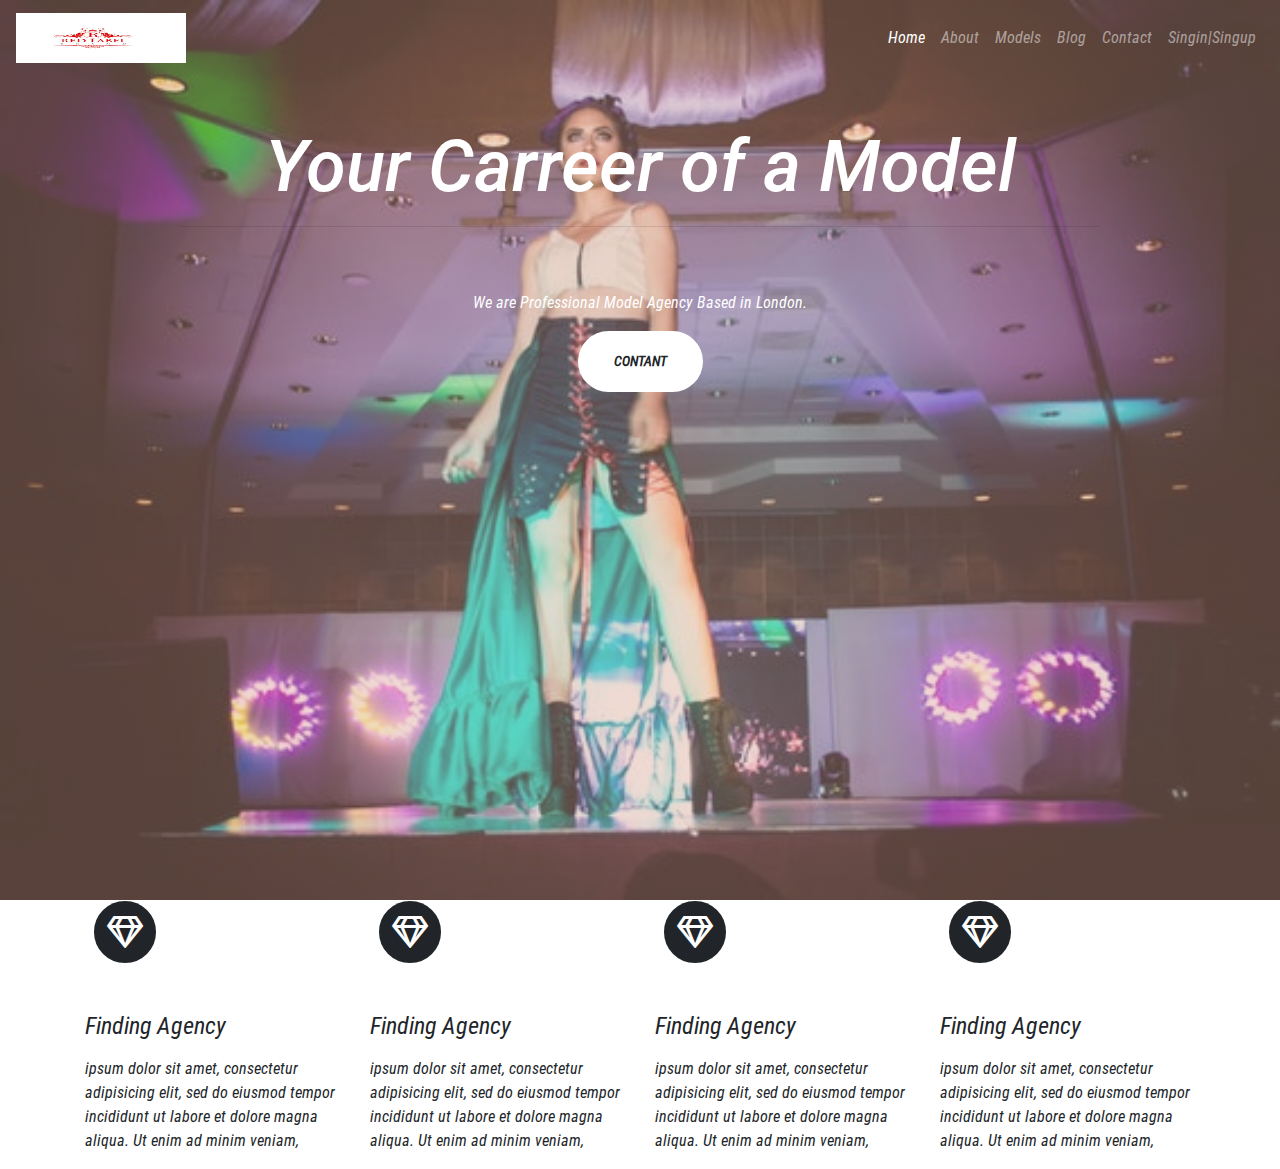
==== commit 89db214c: "Model Agency by ZCH" ====
--- a/index.html
+++ b/index.html
@@ -74,6 +74,39 @@
 					tempor incididunt ut labore et dolore magna aliqua. Ut enim ad minim veniam,
 				</p>
 			</div>
+			<div class="col-lg-3 col-md-6 col-sm-6 col-6">
+				<span class="fa-stack fa-2x">
+					<i class="fas fa-circle fa-stack-2x"></i>
+					<i class="far fa-gem fa-stack-1x fa-inverse"></i>
+				</span>
+				<h4 class="mt-5"> Finding Agency</h4>
+				<p class="text-left mt-3">
+					ipsum dolor sit amet, consectetur adipisicing elit, sed do eiusmod
+					tempor incididunt ut labore et dolore magna aliqua. Ut enim ad minim veniam,
+				</p>
+			</div>
+			<div class="col-lg-3 col-md-6 col-sm-6 col-6">
+				<span class="fa-stack fa-2x">
+					<i class="fas fa-circle fa-stack-2x"></i>
+					<i class="far fa-gem fa-stack-1x fa-inverse"></i>
+				</span>
+				<h4 class="mt-5"> Finding Agency</h4>
+				<p class="text-left mt-3">
+					ipsum dolor sit amet, consectetur adipisicing elit, sed do eiusmod
+					tempor incididunt ut labore et dolore magna aliqua. Ut enim ad minim veniam,
+				</p>
+			</div>
+			<div class="col-lg-3 col-md-6 col-sm-6 col-6">
+				<span class="fa-stack fa-2x">
+					<i class="fas fa-circle fa-stack-2x"></i>
+					<i class="far fa-gem fa-stack-1x fa-inverse"></i>
+				</span>
+				<h4 class="mt-5"> Finding Agency</h4>
+				<p class="text-left mt-3">
+					ipsum dolor sit amet, consectetur adipisicing elit, sed do eiusmod
+					tempor incididunt ut labore et dolore magna aliqua. Ut enim ad minim veniam,
+				</p>
+			</div>
 		</div>
 	</div>
 </body>
